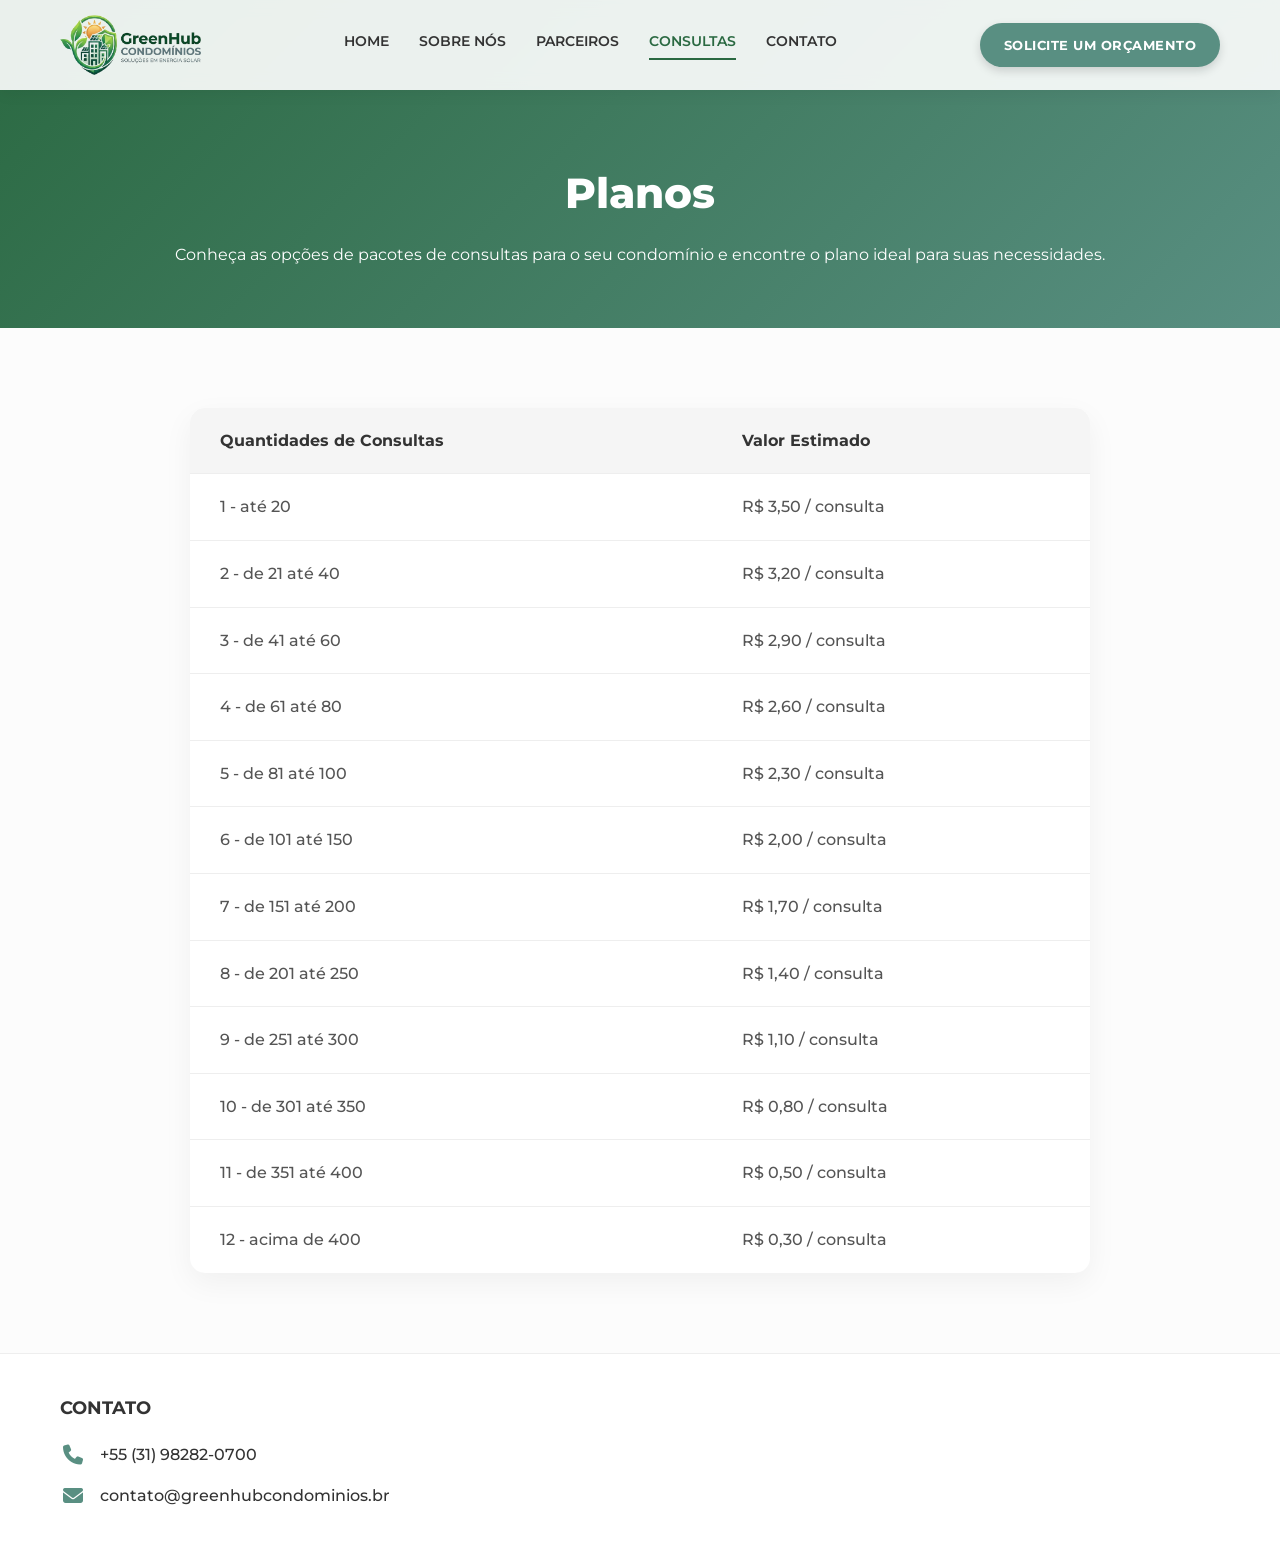
==== consultas.html @ af6bf990 "GreenHub" ====
<!DOCTYPE html>
<html lang="pt-BR">
<head>
    <meta charset="UTF-8">
    <meta name="viewport" content="width=device-width, initial-scale=1.0">
    <title>Consultas - GreenHub Condomínios</title>
    <link rel="stylesheet" href="style.css">
    <link rel="stylesheet" href="https://cdnjs.cloudflare.com/ajax/libs/font-awesome/6.4.0/css/all.min.css">
</head>
<body>

    <header>
        <div class="container header-inner">
            <div class="logo">
                <a href="index.html">
                    <img src="LOGO_novo.png" alt="GreenHub Logo" class="logo-img">
                </a>
            </div>
            <nav class="main-nav">
                <a href="index.html">HOME</a>
                <a href="sobre-nos.html">SOBRE NÓS</a>
                <a href="parceiros.html">PARCEIROS</a>
                <a href="consultas.html" class="active">CONSULTAS</a>
                <a href="contato.html">CONTATO</a>
            </nav>
            <a href="orcamento.html" class="btn">SOLICITE UM ORÇAMENTO</a>
        </div>
    </header>

    <div class="page-header">
        <div class="container">
            <h1>Planos</h1>
            <p>Conheça as opções de pacotes de consultas para o seu condomínio e encontre o plano ideal para suas necessidades.</p>
        </div>
    </div>

    <section class="page-content" style="background-color: #fcfcfc;">
        <div class="container table-container">
            <table class="pricing-table">
                <thead>
                    <tr>
                        <th>Quantidades de Consultas</th>
                        <th>Valor Estimado</th>
                    </tr>
                </thead>
                <tbody>
                    <tr>
                        <td>1 - até 20</td>
                        <td>R$ 3,50 / consulta</td>
                    </tr>
                    <tr>
                        <td>2 - de 21 até 40</td>
                        <td>R$ 3,20 / consulta</td>
                    </tr>
                    <tr>
                        <td>3 - de 41 até 60</td>
                        <td>R$ 2,90 / consulta</td>
                    </tr>
                    <tr>
                        <td>4 - de 61 até 80</td>
                        <td>R$ 2,60 / consulta</td>
                    </tr>
                    <tr>
                        <td>5 - de 81 até 100</td>
                        <td>R$ 2,30 / consulta</td>
                    </tr>
                    <tr>
                        <td>6 - de 101 até 150</td>
                        <td>R$ 2,00 / consulta</td>
                    </tr>
                    <tr>
                        <td>7 - de 151 até 200</td>
                        <td>R$ 1,70 / consulta</td>
                    </tr>
                    <tr>
                        <td>8 - de 201 até 250</td>
                        <td>R$ 1,40 / consulta</td>
                    </tr>
                    <tr>
                        <td>9 - de 251 até 300</td>
                        <td>R$ 1,10 / consulta</td>
                    </tr>
                    <tr>
                        <td>10 - de 301 até 350</td>
                        <td>R$ 0,80 / consulta</td>
                    </tr>
                    <tr>
                        <td>11 - de 351 até 400</td>
                        <td>R$ 0,50 / consulta</td>
                    </tr>
                    <tr>
                        <td>12 - acima de 400</td>
                        <td>R$ 0,30 / consulta</td>
                    </tr>
                </tbody>
            </table>
        </div>
    </section>

    <footer id="contato">
        <div class="container footer-inner">
            <div class="contact-info">
                <h3>CONTATO</h3>
                <div class="contact-item">
                    <i class="fa-solid fa-phone"></i>
                    <span>+55 (31) 98282-0700</span>
                </div>
                <div class="contact-item">
                    <i class="fa-solid fa-envelope"></i>
                    <span>contato@greenhubcondominios.br</span>
                </div>
            </div>
        </div>
    </footer>

</body>
</html>
---- style.css ----
@import url('https://fonts.googleapis.com/css2?family=Montserrat:wght@400;500;600;700;800&display=swap');

:root {
  --primary-green: #2a6941;
  --secondary-green: #598f82;
  --light-green: #7bbd42;
  --text-dark: #333333;
  --text-light: #f5f5f5;
  --bg-white: #ffffff;
}

* {
  margin: 0;
  padding: 0;
  box-sizing: border-box;
}

body {
  font-family: 'Montserrat', sans-serif;
  color: var(--text-dark);
  background-color: #fcfcfc;
  line-height: 1.6;
}

a {
  text-decoration: none;
  color: inherit;
}

.container {
  max-width: 1200px;
  margin: 0 auto;
  padding: 0 20px;
}

/* HEADER */
header {
  position: absolute;
  top: 0;
  width: 100%;
  z-index: 100;
  padding: 15px 0;
  background: rgba(255, 255, 255, 0.9);
  backdrop-filter: blur(8px);
  box-shadow: 0 4px 15px rgba(0,0,0,0.05);
}

.header-inner {
  display: flex;
  justify-content: space-between;
  align-items: center;
}

.logo {
  display: flex;
  align-items: center;
  gap: 10px;
}

.logo-img {
  height: 60px;
  width: auto;
  display: block;
  object-fit: contain;
  mix-blend-mode: multiply;
}

nav.main-nav {
  display: flex;
  gap: 30px;
}

nav.main-nav a {
  font-size: 14px;
  font-weight: 600;
  color: var(--text-dark);
  text-transform: uppercase;
  transition: color 0.3s;
  padding-bottom: 5px;
  border-bottom: 2px solid transparent;
}

nav.main-nav a:hover,
nav.main-nav a.active {
  color: var(--primary-green);
  border-bottom: 2px solid var(--primary-green);
}

.btn {
  background-color: var(--secondary-green);
  color: white;
  padding: 12px 24px;
  border-radius: 30px;
  font-weight: 700;
  font-size: 13px;
  text-transform: uppercase;
  letter-spacing: 0.5px;
  transition: background-color 0.3s, transform 0.2s;
  box-shadow: 0 4px 10px rgba(0,0,0,0.15);
  border: none;
  cursor: pointer;
  display: inline-block;
}

.btn:hover {
  background-color: #4a7a6e;
  transform: translateY(-2px);
}

/* HERO SECTION */
.hero {
  position: relative;
  height: 80vh;
  min-height: 600px;
  background-image: url('FotoCasaPainel.jpg');
  background-size: cover;
  background-position: center;
  background-repeat: no-repeat;
  display: flex;
  align-items: center;
}

.hero::after {
  content: '';
  position: absolute;
  top: 0; left: 0; right: 0; height: 120px;
  background: linear-gradient(to bottom, rgba(255,255,255,0.9), transparent);
}

.hero-content {
  position: relative;
  z-index: 10;
  background: rgba(255, 255, 255, 0.85);
  backdrop-filter: blur(10px);
  padding: 40px 50px;
  border-radius: 15px;
  max-width: 600px;
  border-left: 6px solid var(--light-green);
  box-shadow: 0 10px 30px rgba(0,0,0,0.1);
  margin-top: 80px;
}

.hero-content h2 {
  font-size: 36px;
  font-weight: 800;
  color: var(--primary-green);
  margin-bottom: 20px;
  line-height: 1.2;
}

.hero-content p {
  font-size: 16px;
  color: var(--text-dark);
  margin-bottom: 30px;
}

/* OVERLAP CARDS */
.cards-section {
  position: relative;
  margin-top: -80px;
  z-index: 20;
  padding-bottom: 60px;
}

.cards-container {
  display: flex;
  gap: 30px;
  justify-content: center;
}

.card {
  background: rgba(255, 255, 255, 0.75);
  backdrop-filter: blur(15px);
  border: 1px solid rgba(255,255,255,0.5);
  padding: 30px 40px;
  border-radius: 15px;
  flex: 1;
  max-width: 500px;
  box-shadow: 0 15px 35px rgba(0,0,0,0.08);
  display: flex;
  flex-direction: column;
  align-items: center;
  text-align: center;
  transition: transform 0.3s;
}

.card:hover {
  transform: translateY(-5px);
}

.card-icon {
  width: 60px;
  height: 60px;
  background-color: var(--bg-white);
  border-radius: 50%;
  display: flex;
  align-items: center;
  justify-content: center;
  margin-bottom: 20px;
  box-shadow: 0 4px 10px rgba(0,0,0,0.1);
}

.card-icon i {
  font-size: 30px;
  color: var(--light-green);
}

.card p {
  font-size: 15px;
  color: var(--text-dark);
}

.card p strong {
  color: var(--primary-green);
}

/* FOOTER / CONTACT SECTION */
footer {
  background-color: var(--bg-white);
  padding: 40px 0;
  border-top: 1px solid #eee;
}

.footer-inner {
  display: flex;
  justify-content: space-between;
  align-items: center;
}

.contact-info {
  flex: 1;
}

.contact-info h3 {
  font-size: 18px;
  font-weight: 700;
  color: var(--text-dark);
  margin-bottom: 20px;
  text-transform: uppercase;
}

.contact-item {
  display: flex;
  align-items: center;
  gap: 15px;
  margin-bottom: 15px;
  font-size: 16px;
  font-weight: 500;
}

.contact-item i {
  color: var(--secondary-green);
  font-size: 20px;
  width: 25px;
  text-align: center;
}

.map-container {
  flex: 1;
  height: 200px;
  border-radius: 10px;
  overflow: hidden;
  box-shadow: 0 5px 15px rgba(0,0,0,0.1);
}

/* INTERNAL PAGES (Sobre Nós) */
.page-header {
  padding-top: 160px;
  padding-bottom: 60px;
  background: linear-gradient(135deg, var(--primary-green), var(--secondary-green));
  color: white;
  text-align: center;
}

.page-header h1 {
  font-size: 42px;
  font-weight: 800;
  margin-bottom: 15px;
}

.page-content {
  padding: 60px 0;
  min-height: 400px;
}

.about-grid {
  display: grid;
  grid-template-columns: 1fr 1.3fr;
  gap: 50px;
  align-items: center;
}

.about-text h2 {
  font-size: 30px;
  color: var(--primary-green);
  margin-bottom: 20px;
  margin-top: 35px;
}

.about-text h2:first-child {
  margin-top: 0;
}

.about-text p {
  font-size: 16px;
  margin-bottom: 15px;
}

.about-image {
  border-radius: 15px;
  overflow: hidden;
  box-shadow: 0 10px 30px rgba(0,0,0,0.15);
}

.about-image img {
  width: 100%;
  height: auto;
  display: block;
}

/* SERVICES PAGE */
.services-grid {
  display: grid;
  grid-template-columns: repeat(auto-fit, minmax(280px, 1fr));
  gap: 30px;
}

.service-card {
  background: white;
  padding: 40px 30px;
  border-radius: 15px;
  box-shadow: 0 10px 30px rgba(0,0,0,0.05);
  text-align: center;
  transition: transform 0.3s;
  border: 1px solid #eee;
}

.service-card:hover {
  transform: translateY(-10px);
  box-shadow: 0 15px 40px rgba(0,0,0,0.1);
  border-color: var(--light-green);
}

.service-icon {
  width: 70px;
  height: 70px;
  background-color: rgba(123, 189, 66, 0.1);
  border-radius: 50%;
  display: flex;
  align-items: center;
  justify-content: center;
  margin: 0 auto 20px;
}

.service-icon i {
  font-size: 32px;
  color: var(--primary-green);
}

.service-card h3 {
  font-size: 20px;
  color: var(--primary-green);
  margin-bottom: 15px;
}

.service-card p {
  font-size: 15px;
  color: #666;
}

/* CONTACT & BUDGET PAGES */
.contact-page-container,
.budget-container {
  display: grid;
  grid-template-columns: 1fr 1fr;
  gap: 50px;
}

.contact-details h2,
.budget-info h2 {
  font-size: 28px;
  color: var(--primary-green);
  margin-bottom: 20px;
}

.contact-details p,
.budget-info p {
  font-size: 16px;
  margin-bottom: 30px;
  color: #555;
}

.contact-info-list {
  display: flex;
  flex-direction: column;
  gap: 25px;
}

.contact-item-large {
  display: flex;
  align-items: flex-start;
  gap: 20px;
}

.contact-item-large i {
  font-size: 24px;
  color: var(--secondary-green);
  background: rgba(89, 143, 130, 0.1);
  width: 50px;
  height: 50px;
  border-radius: 50%;
  display: flex;
  align-items: center;
  justify-content: center;
}

.contact-item-large h4 {
  font-size: 18px;
  color: var(--text-dark);
  margin-bottom: 5px;
}

.contact-item-large p {
  margin-bottom: 0;
}

.benefits-list {
  list-style: none;
  margin-top: 30px;
}

.benefits-list li {
  display: flex;
  align-items: center;
  gap: 15px;
  margin-bottom: 15px;
  font-size: 16px;
  font-weight: 500;
}

.benefits-list i {
  color: var(--light-green);
  font-size: 20px;
}

.contact-form-container,
.budget-form-container {
  background: white;
  padding: 40px;
  border-radius: 15px;
  box-shadow: 0 15px 40px rgba(0,0,0,0.08);
}

.contact-form {
  display: flex;
  flex-direction: column;
  gap: 20px;
}

.form-row {
  display: grid;
  grid-template-columns: 1fr 1fr;
  gap: 20px;
}

.form-group {
  display: flex;
  flex-direction: column;
  gap: 8px;
}

.form-group label {
  font-size: 14px;
  font-weight: 600;
  color: var(--text-dark);
}

.form-group input,
.form-group textarea {
  padding: 15px;
  border: 1px solid #ddd;
  border-radius: 8px;
  font-family: 'Montserrat', sans-serif;
  font-size: 15px;
  transition: border-color 0.3s;
}

.form-group input:focus,
.form-group textarea:focus {
  outline: none;
  border-color: var(--secondary-green);
}

.btn-submit {
  margin-top: 10px;
  width: 100%;
  padding: 15px;
  font-size: 16px;
  color: white;
  background-color: var(--secondary-green);
  border: none;
  border-radius: 30px;
  font-weight: 700;
  text-transform: uppercase;
  cursor: pointer;
  transition: background-color 0.3s, transform 0.2s;
}

.btn-submit:hover {
  background-color: #4a7a6e;
  transform: translateY(-2px);
}

@media (max-width: 900px) {
  .header-inner { flex-direction: column; gap: 20px; }
  .cards-container { flex-direction: column; align-items: center; }
  .footer-inner { flex-direction: column; gap: 40px; }
  .about-grid { grid-template-columns: 1fr; }
  nav.main-nav { flex-wrap: wrap; justify-content: center; }
  .contact-page-container, .budget-container { grid-template-columns: 1fr; }
  .form-row { grid-template-columns: 1fr; }
}

/* PRICING TABLE */
.table-container {
  display: flex;
  justify-content: center;
  padding: 20px 0;
}

.pricing-table {
  width: 100%;
  max-width: 900px;
  border-collapse: collapse;
  background: white;
  border-radius: 15px;
  overflow: hidden;
  box-shadow: 0 10px 30px rgba(0,0,0,0.05);
  margin: 0 auto;
}

.pricing-table th,
.pricing-table td {
  padding: 20px 30px;
  text-align: left;
  border-bottom: 1px solid #eee;
}

.pricing-table thead tr {
  background-color: #f5f5f5;
}

.pricing-table th {
  font-size: 16px;
  font-weight: 700;
  color: var(--text-dark);
}

.pricing-table td {
  font-size: 16px;
  color: #555;
  font-weight: 500;
}

.pricing-table tbody tr {
  transition: background-color 0.3s;
}

.pricing-table tbody tr:hover {
  background-color: rgba(123, 189, 66, 0.05);
}

.pricing-table tbody tr:last-child td {
  border-bottom: none;
}
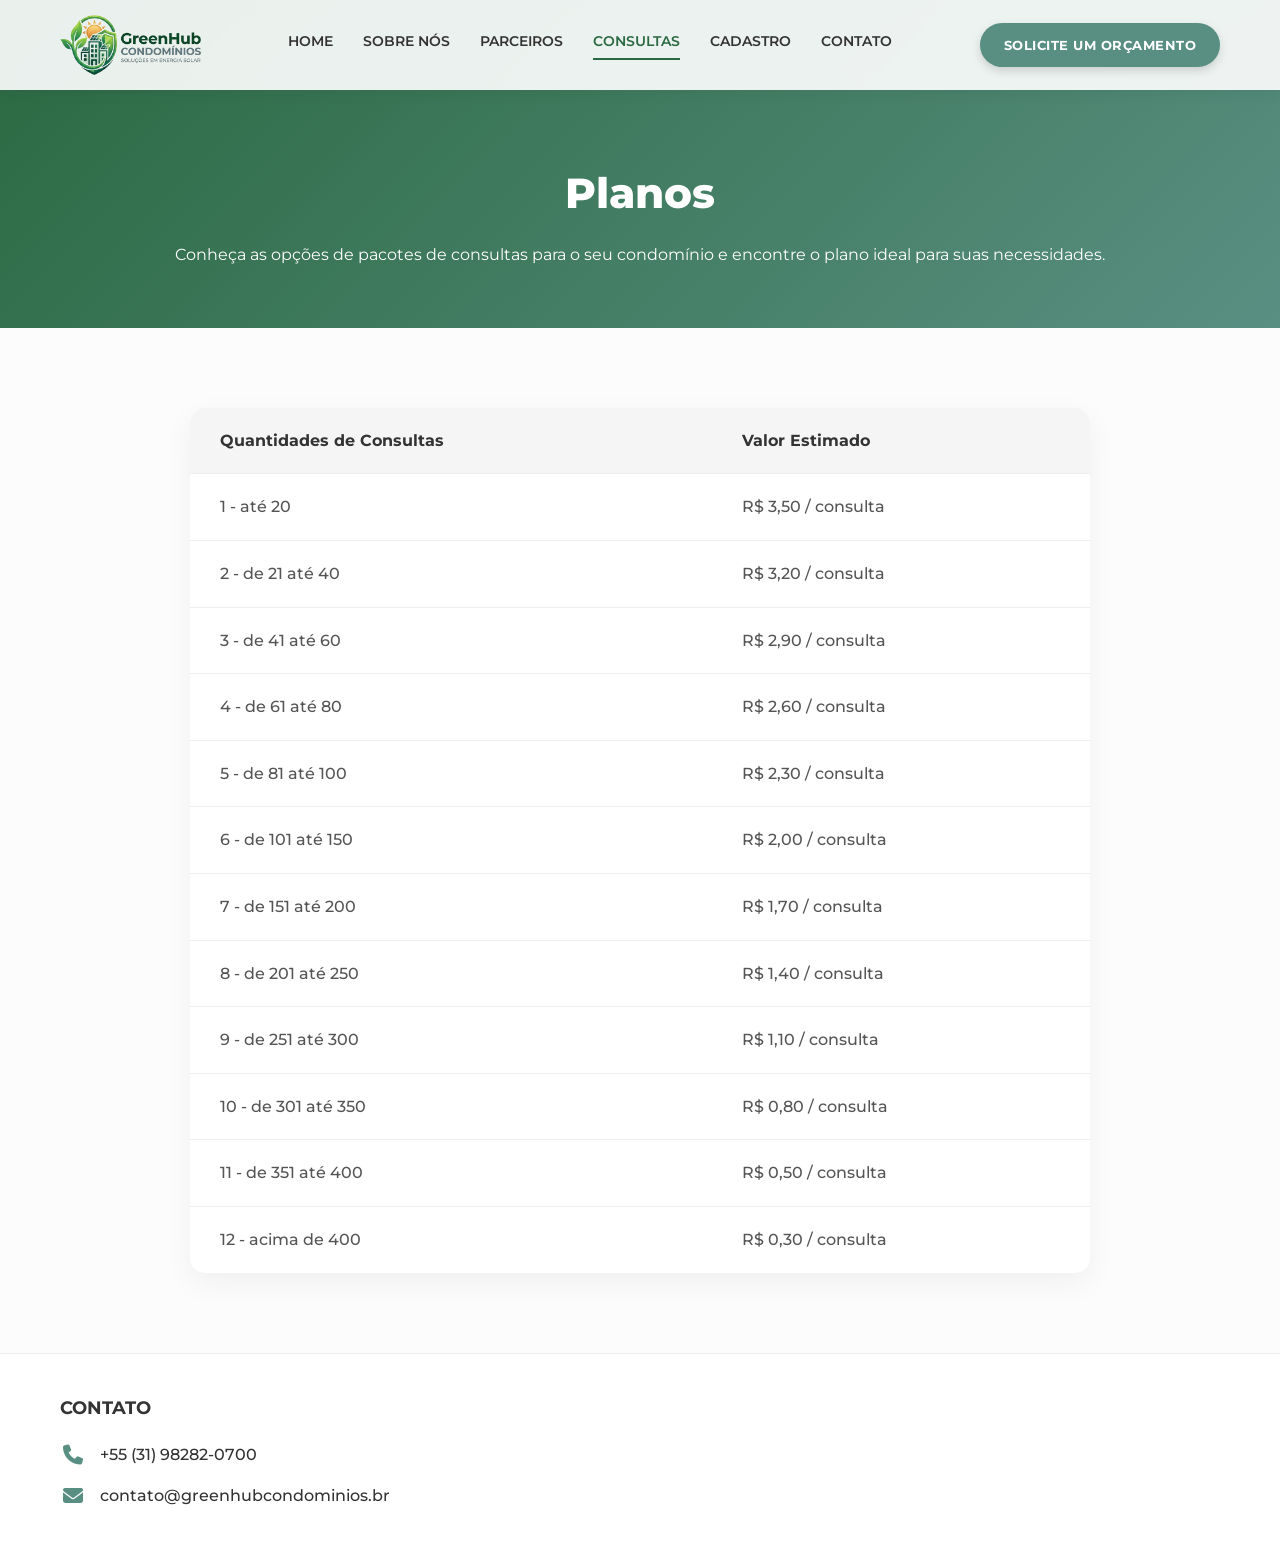
==== commit 3d42b3f9: "Adicao da aba Cadastro" ====
--- a/consultas.html
+++ b/consultas.html
@@ -21,6 +21,7 @@
                 <a href="sobre-nos.html">SOBRE NÓS</a>
                 <a href="parceiros.html">PARCEIROS</a>
                 <a href="consultas.html" class="active">CONSULTAS</a>
+                <a href="cadastro.html">CADASTRO</a>
                 <a href="contato.html">CONTATO</a>
             </nav>
             <a href="orcamento.html" class="btn">SOLICITE UM ORÇAMENTO</a>
--- a/style.css
+++ b/style.css
@@ -573,3 +573,149 @@
 .pricing-table tbody tr:last-child td {
   border-bottom: none;
 }
+
+/* COMPACT MOBILE LAYOUT */
+@media (max-width: 768px) {
+  /* Fix Header Overlap */
+  header {
+    position: relative;
+    background: #fff;
+    padding: 20px 0;
+  }
+
+  .logo-img {
+    height: 45px;
+  }
+  
+  nav.main-nav {
+    gap: 10px 15px;
+    flex-direction: row;
+    flex-wrap: wrap;
+    justify-content: center;
+    width: 100%;
+  }
+
+  nav.main-nav a {
+    font-size: 13px;
+    padding: 5px 8px;
+    width: auto;
+    text-align: center;
+    border-bottom: 2px solid transparent;
+  }
+  
+  nav.main-nav a:hover,
+  nav.main-nav a.active {
+    border-bottom: 2px solid var(--primary-green);
+  }
+
+  /* Hero Section */
+  .hero {
+    min-height: 450px;
+    height: auto;
+    background-position: center left;
+    padding-bottom: 50px;
+  }
+  
+  .hero-content {
+    padding: 30px 20px;
+    margin-top: 30px; /* Reduced since header is no longer absolute */
+    max-width: 100%;
+  }
+  
+  .hero-content h2 {
+    font-size: 26px;
+  }
+  
+  .hero-content p {
+    font-size: 14px;
+    margin-bottom: 20px;
+  }
+
+  /* Overlap Cards */
+  .cards-section {
+    margin-top: -30px;
+    padding-bottom: 40px;
+  }
+  
+  .card {
+    padding: 25px 20px;
+  }
+
+  .card-icon {
+    width: 50px;
+    height: 50px;
+    margin-bottom: 15px;
+  }
+
+  .card-icon i {
+    font-size: 24px;
+  }
+
+  /* Internal Pages Headers */
+  .page-header {
+    padding-top: 50px; /* Reduced since header is no longer absolute */
+    padding-bottom: 50px;
+  }
+  
+  .page-header h1 {
+    font-size: 32px;
+  }
+
+  /* About Section */
+  .about-text h2 {
+    font-size: 24px;
+  }
+  
+  .about-text p {
+    font-size: 14px;
+  }
+
+  /* Services */
+  .services-grid {
+    grid-template-columns: 1fr;
+  }
+
+  .service-card {
+    padding: 30px 20px;
+  }
+
+  /* Contact & Budget Forms */
+  .contact-form-container,
+  .budget-form-container {
+    padding: 25px 20px;
+  }
+
+  .contact-details h2,
+  .budget-info h2 {
+    font-size: 24px;
+  }
+
+  .contact-item-large h4 {
+    font-size: 16px;
+  }
+
+  /* Footer */
+  footer {
+    padding: 30px 0;
+  }
+
+  .contact-info h3 {
+    font-size: 16px;
+  }
+
+  .contact-item {
+    font-size: 14px;
+  }
+
+  /* Pricing Table Wrapper for Scroll */
+  .table-container {
+    overflow-x: auto;
+    -webkit-overflow-scrolling: touch;
+    width: 100%;
+    display: block;
+  }
+
+  .pricing-table {
+    min-width: 600px; /* Forces scroll on small screens */
+  }
+}
